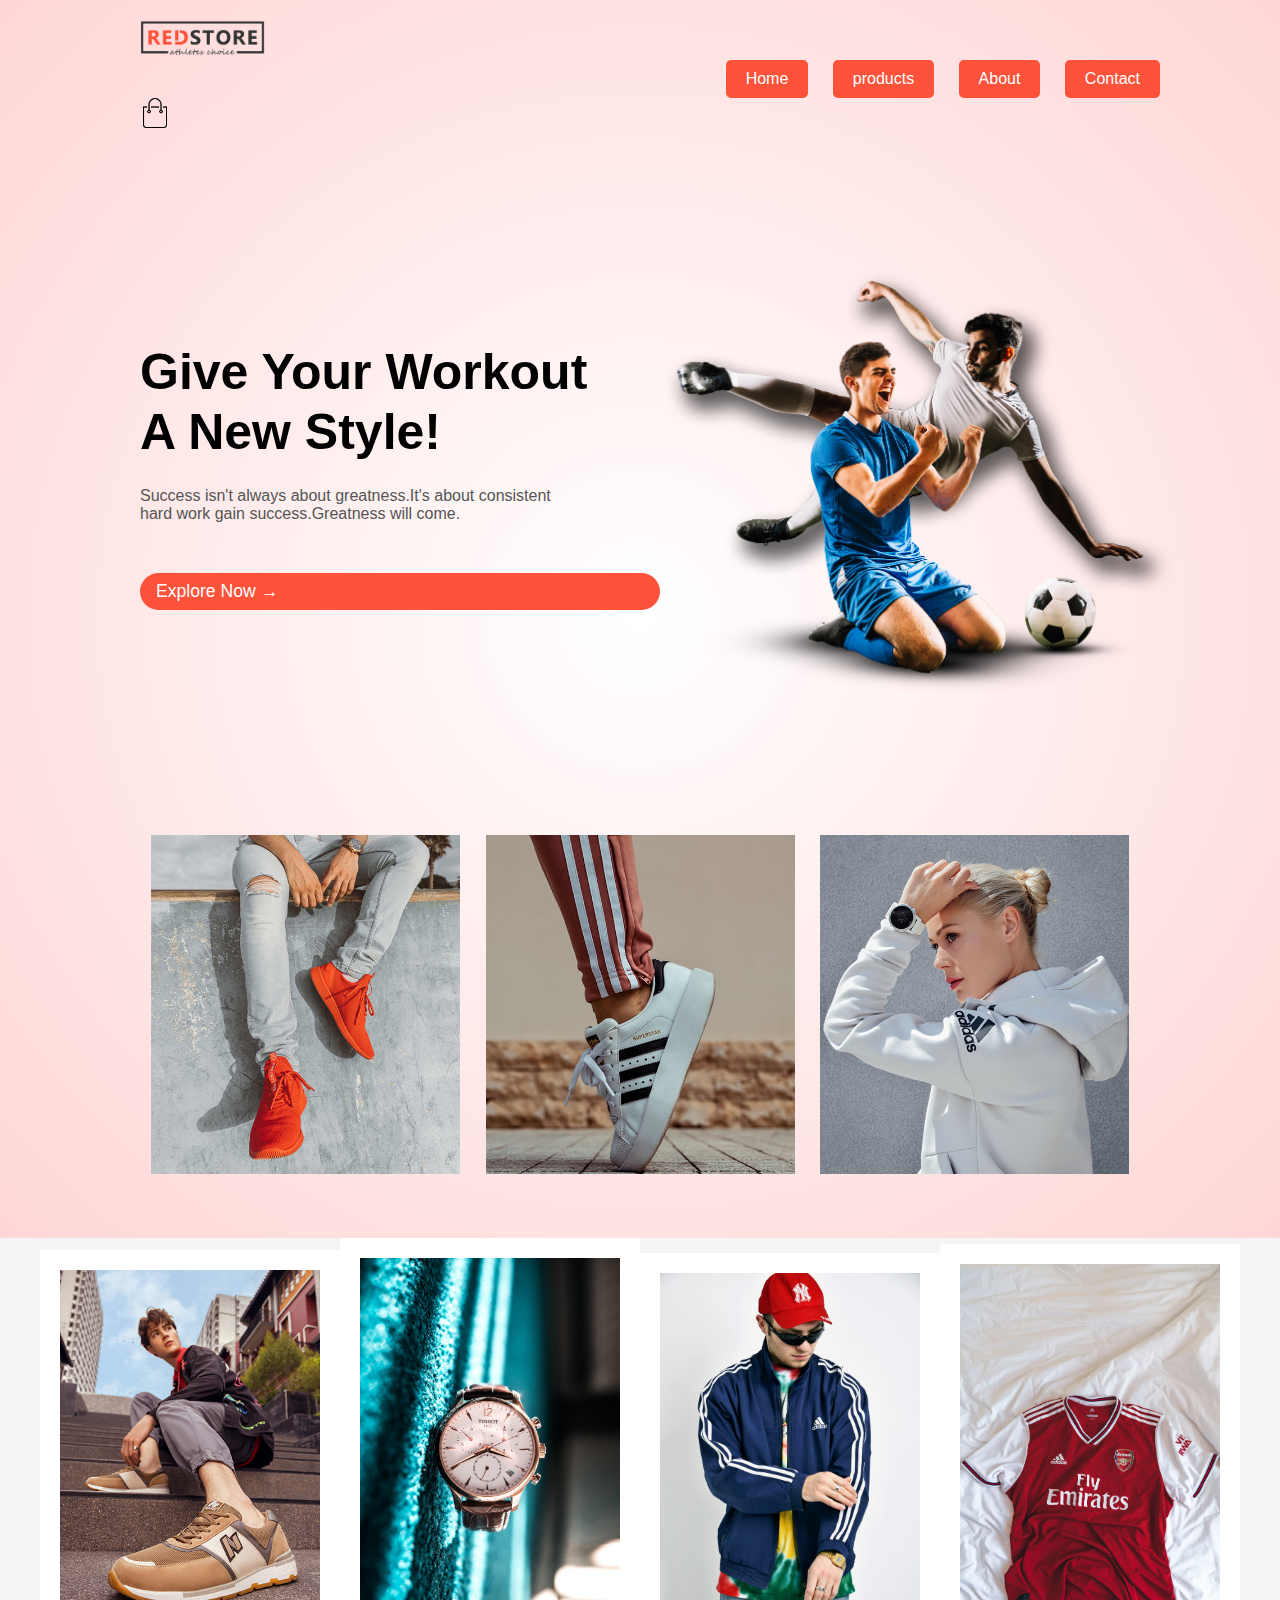
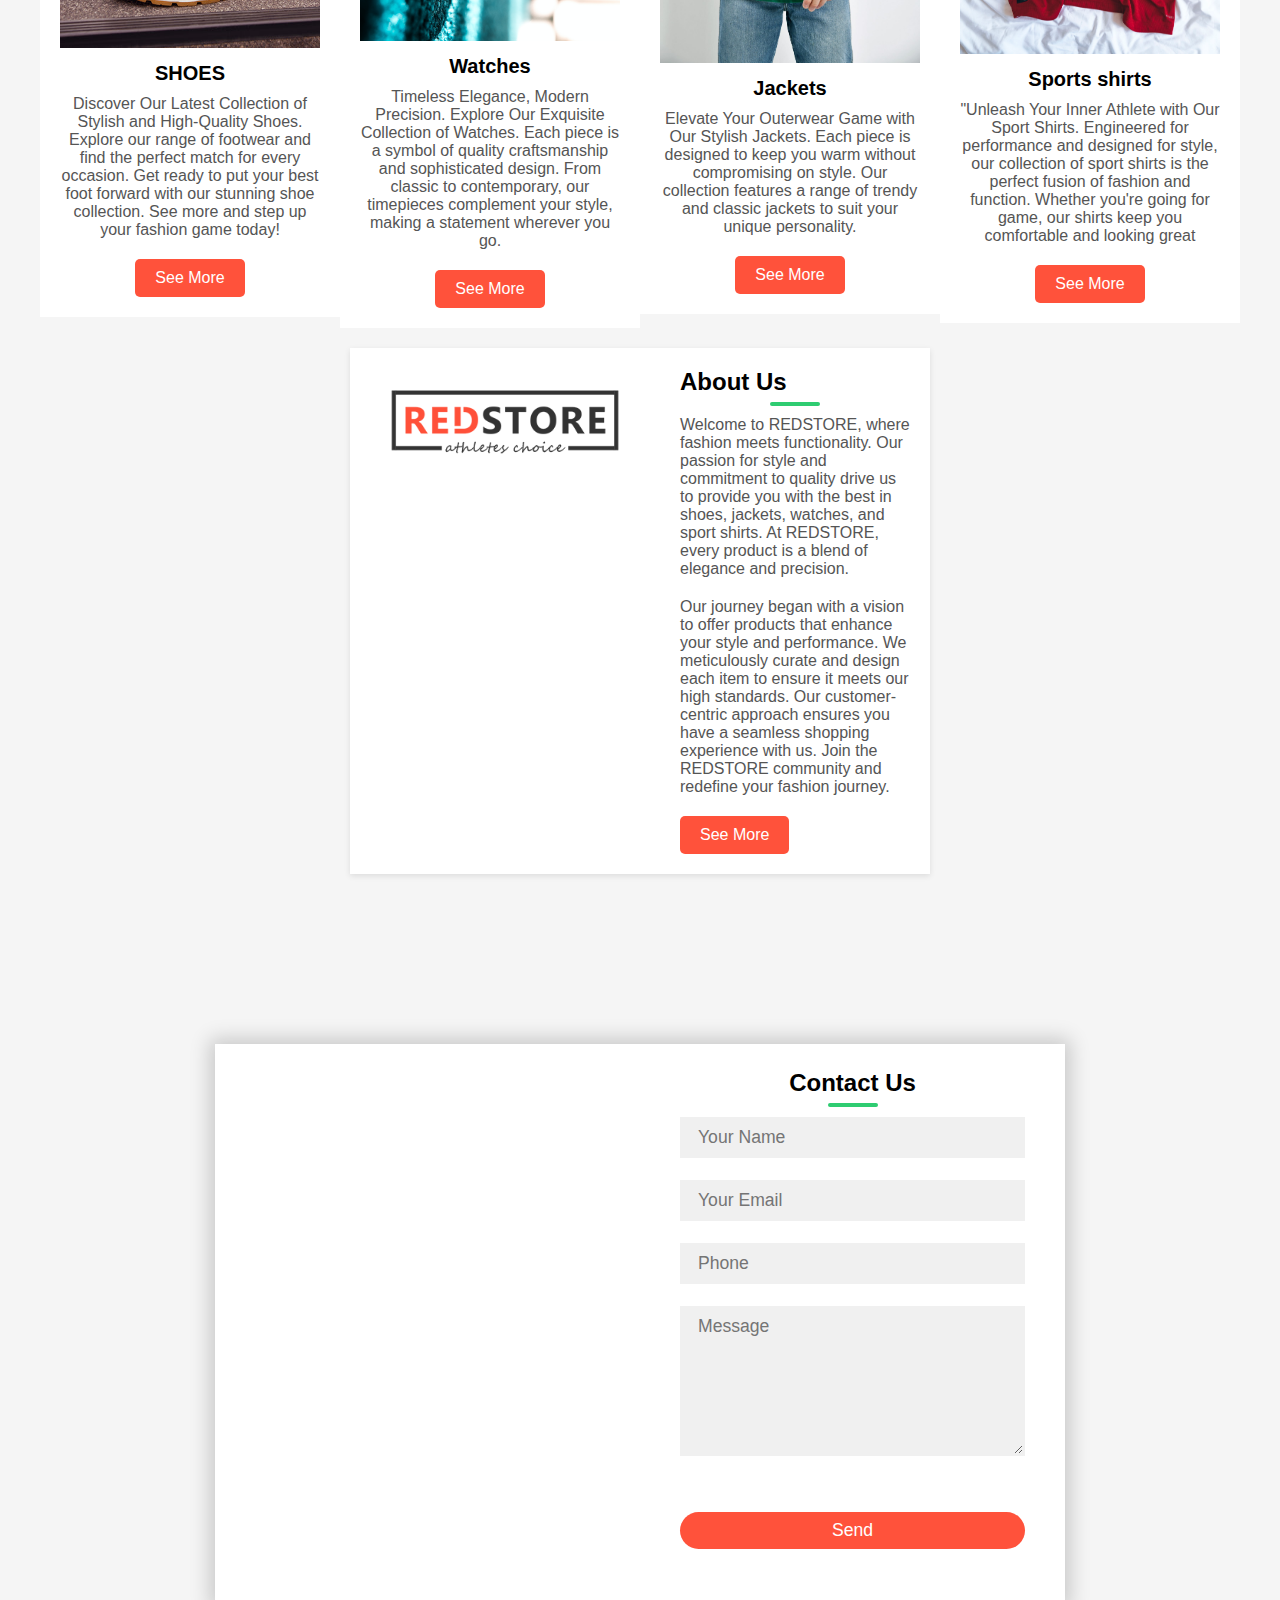
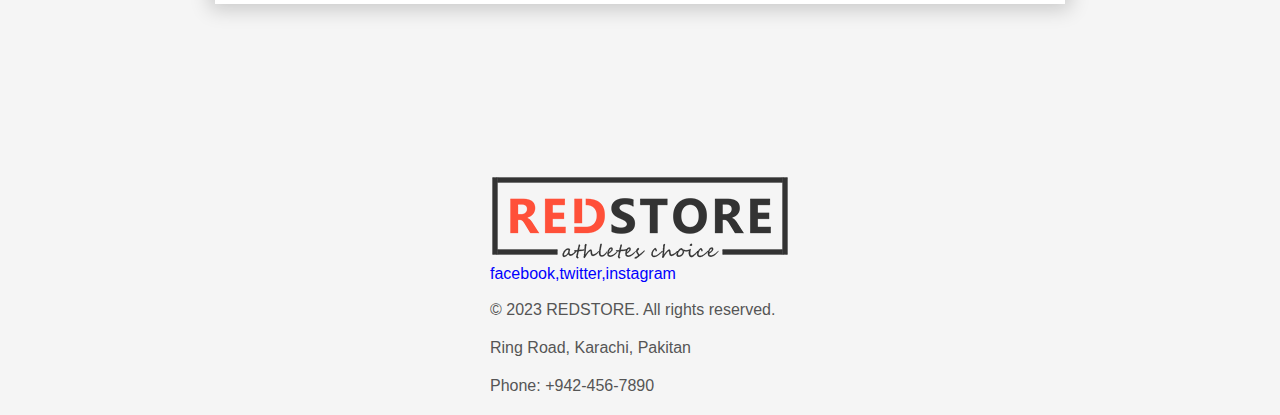
==== index.html @ 174ebaa1 "a ecommerce page" ====
<!DOCTYPE html>
<html lang="en">
<head>
    <meta charset="UTF-8">
    <meta name="viewport" content="width=device-width, initial-scale=1.0">
    <title>RedStore | Ecommerce website  </title>
    <link rel="stylesheet" href="styles.css">
    <link rel="preconnect" href="https://fonts.googleapis.com">
<link rel="preconnect" href="https://fonts.gstatic.com" crossorigin>
<link href="https://fonts.googleapis.com/css2?family=Poppins:ital,wght@0,200;0,400;0,500;0,700;1,600&display=swap" rel="stylesheet">

<link rel="stylesheet" href="https://fonts.googleapis.com/icon?family=Material+Icons">
</head>
<body>
    <div class="header">
    <d class="container">
        <div class="navbar"></div>
        <div class="logo">
            <img src="logo.png" width="125px">
            <div>
              <nav>
                 <ul>
                     <li><a href="">Home</a></li>
                     <li><a href="#product">products</a></li>
                     <li><a href="#About">About</a></li>
                     <li><a href="#contactus">Contact </a></li>
                     
                 </ul>
              </nav>
              <img src="cart.png" width="30px" height="30px">
          </div>
         <div class="row">
            <div class="col-2">
            <h1> Give Your Workout <br>A New Style!</h1>
            <p>Success isn't always about greatness.It's about consistent<br> hard work gain success.Greatness will come.</p>
            <a href="" class="btn">Explore Now &#8594;</a>
            </div>
            <div class="col-2">
                <img src="image1.png" >
            </div>
         </div>
        </div>
    </d>

    <!------featured categories-------->
    <div class="categories">
    <div class="small-container">
    <div class="col-3">
        <div class="c">
            <img src="category-1.jpg">
        </div>
        
        <div class="c">
            <img src="category-2.jpg">
        </div>
        <div class="c">
            <img src="category-3.jpg">
        </div>
    </div>
</div>
</div>
</div>
    </div>
    <!-----categories--->
    <div class="card">
        <img src="abc.jpg" alt="Image 1">
        <h3>SHOES</h3>
        <p> Discover Our Latest Collection of Stylish and High-Quality Shoes. Explore our range of footwear and find the perfect match for every occasion. Get ready to put your best foot forward with our stunning shoe collection. See more and step up your fashion game today!</p>
        <a href="#">See More</a>
    </div>
    <div class="card">
        <img src="abcW.jpg" alt="Image 2">
        <h3>Watches</h3>
        <p>Timeless Elegance, Modern Precision. Explore Our Exquisite Collection of Watches. Each piece is a symbol of quality craftsmanship and sophisticated design. From classic to contemporary, our timepieces complement your style, making a statement wherever you go.</p>
        <a href="#">See More</a>
    </div>
    <div class="card">
        <img src="jacket.jpg" alt="Image 3">
        <h3>Jackets</h3>
        <p>
            Elevate Your Outerwear Game with Our Stylish Jackets. Each piece is designed to keep you warm without compromising on style. Our collection features a range of trendy and classic jackets to suit your unique personality. </p>
        <a href="#">See More</a>
    </div>
    <div class="card">
        <img src="shirts.jpeg" alt="Image 4">
        <h3>Sports shirts</h3>
        <p>"Unleash Your Inner Athlete with Our Sport Shirts. Engineered for performance and designed for style, our collection of sport shirts is the perfect fusion of fashion and function. Whether you're going for game,  our shirts keep you comfortable and looking great</p>
        <a href="#">See More</a>
    </div>
    </div>

    <!------about us-->
    
    <div id="About"><link rel="preconnect" href="https://fonts.googleapis.com">
        <link rel="preconnect" href="https://fonts.gstatic.com" crossorigin>
        <link href="https://fonts.googleapis.com/css2?family=Poppins:ital,wght@0,200;0,400;0,500;0,700;1,600&display=swap" rel="stylesheet">
        <div class="about-us-section" >
            <div class="about-us-image">
                <img src="logo.png" alt="About Us Image">
            </div>
            <div class="about-us-text">
                <h2>About Us</h2>
                <p>Welcome to REDSTORE, where fashion meets functionality. Our passion for style and commitment to quality drive us to provide you with the best in shoes, jackets, watches, and sport shirts. At REDSTORE, every product is a blend of elegance and precision.</p>
                <p>Our journey began with a vision to offer products that enhance your style and performance. We meticulously curate and design each item to ensure it meets our high standards. Our customer-centric approach ensures you have a seamless shopping experience with us. Join the REDSTORE community and redefine your fashion journey.</p>
                <a href="#About">See More</a>
            </div>
        </div>
</div>
<!----contact us-->
<div id = contactus class="container">
    <div class="contact-box">
        <div class="left"></div>
        <div class="right">
            <h2>Contact Us</h2>
            <input type="text" class="field" placeholder="Your Name">
            <input type="text" class="field" placeholder="Your Email">
            <input type="text" class="field" placeholder="Phone">
            <textarea placeholder="Message" class="field"></textarea>
            <button class="btn">Send</button>
        </div>
    </div>
</div>
<!---footer-->
<footer class="site-footer">
    <div class="footer-content">
        <div class="footer-logo">
            <img src="logo.png" alt="Your Logo">
        </div>

   <div style="color: blue;">
    facebook,twitter,instagram<br>
   </div>
    <div class="footer-info">
        <p> <br>&copy; 2023 REDSTORE. All rights reserved.</p>
        <p>Ring Road, Karachi, Pakitan</p>
        <p>Phone: +942-456-7890</p>
    </div>
</body>
</html>
---- styles.css ----
*{
    margin: 0;
    padding: 0;
    box-sizing: border-box;
}

body{
    font-family: 'Poppins', sans-serif;
}

.navbar{
display: flex;
align-items: center;
padding: 20px;
}
nav{
    flex: 1;
    text-align: right;
}
nav ul{
    display: inline-block;
    list-style-type: none;
}
nav ul li{
    display: inline-block;
    margin-right: 20px;
}
a{
    text-decoration: none;
    color: #555;
}
p{
    color: #555;
}
.container{
    max-width: 1300px;
    margin: auto;
    padding-left: 25px;
    padding-right: 25px;
}
.row{
display: flex;
align-items: center;
flex-wrap: wrap;
justify-content: space-around;
}
.col-2{
    flex-basis: 50%;
    min-width: 300px;
}
.col-2 img{
    max-width: 100%;
    padding: 50px 0;
}
.col-2 h1{
    font-size: 50px;
    line-height: 60px;
    margin: 25px 0;
}
.btn{
    display: inline-block;
    background: #ff523b;
    color: #fff;
    padding: 8px 30px;
    margin: 30px 0;
    border-radius: 30px; 
    transition: 'backround' 0.5s;
}
.btn:hover{
    background: #563434;
}
.header{
    background: radial-gradient(#fff,#ffd6d6);

}
.header .row{
    margin-top: 70px;
}
.categories{
    margin: 60px 0;
    flex-direction: row;
}
.c{
    width: 30%;
    height: 40%;
}
.col-3{
    flex-basis: 30%;
    min-width: 250px;
    margin-bottom: 30px;
    display: flex;
    align-items: center;
    justify-content: space-evenly;

}
.col-3 img{
    width: 100%;
}
.small-container{
    max-width: 1080px;
    margin: auto;
    padding-left: 25px;
    padding-right: 25px;
}
/*cards*/
/* Reset some default styles */
body, h3, p, a, img {
    margin: 0;
    padding: 0;
}

/* Apply some basic styling to the page */
body {
    font-family: Arial, sans-serif;
    background-color: #f5f5f5;
    display: flex;
    flex-wrap: wrap; /* Enable wrapping for responsive layout */
    justify-content: space-between; /* Distribute cards evenly in a row */
    align-items: center;
    min-height: 100vh;
    padding: 20px; /* Add padding to maintain space around the cards */
}

.card {
    background-color: #fff;
    box-shadow: 0px 2px 6px #ffd6d6);
    text-align: center;
    padding: 20px;
    width: 300px; /* Adjust the card width as needed */
    margin-bottom: 20px; /* Add margin between cards */
}

img {
    max-width: 100%;
    height: auto;
    margin: 20px 0;
}

h3 {
    font-size: 20px;
    margin: 10px 0;
}

p {
    font-size: 14px;
    margin: 10px 0;
}

a {
    display: inline-block;
    padding: 10px 20px;
    background-color: #ff523b;
    color: #fff;
    text-decoration: none;
    border-radius: 5px;
    transition: background-color 0.3s;
}

a:hover {
    background-color: #555;
}
/*about us*/
/* Reset some default styles */
body, h2, p, img {
    margin: 0;
    padding: 0;
}

/* Apply some basic styling to the page */
body {
    
    background-color: #f5f5f5;
    display: flex;
    justify-content: center;
    align-items: center;
    min-height: 100vh;
}

.about-us-section {
    display: flex;
    max-width: 580px;
    box-shadow: 0px 2px 6px rgba(0, 0, 0, 0.1);
    background-color: #fff;
}

.about-us-image {
    flex: 1;
    padding: 40px;
}

.about-us-image img {
    max-width: 100%;
    height: auto;
}

.about-us-text {
    flex: 1;
    padding: 20px;
}

h2 {
    font-size: 24px;
    margin-bottom: 20px;
}

p {
    font-size: 16px;
    margin-bottom: 20px;
}
/*contact us*/
*{
	padding: 0;
	margin: 0;
	box-sizing: border-box;
	font-family: 'Quicksand', sans-serif;
}

body{
	height: 100vh;
	width: 100%;
}

.container{
	position: relative;
	width: 100%;
	height: 100%;
	display: flex;
	justify-content: center;
	align-items: center;
	padding: 20px 100px;
}

.container:after{
	content: '';
	position: absolute;
	width: 100%;
	height: 100%;
	left: 0;
	top: 0;
	background: url("img/bg.jpg") no-repeat center;
	background-size: cover;
	filter: blur(50px);
	z-index: -1;
}
.contact-box{
	max-width: 850px;
	display: grid;
	grid-template-columns: repeat(2, 1fr);
	justify-content: center;
	align-items: center;
	text-align: center;
	background-color: #fff;
	box-shadow: 0px 0px 19px 5px rgba(0,0,0,0.19);
}

.left{
	background: url("img/bg.jpg") no-repeat center;
	background-size: cover;
	height: 100%;
}

.right{
	padding: 25px 40px;
}

h2{
	position: relative;
	padding: 0 0 10px;
	margin-bottom: 10px;
}

h2:after{
	content: '';
    position: absolute;
    left: 50%;
    bottom: 0;
    transform: translateX(-50%);
    height: 4px;
    width: 50px;
    border-radius: 2px;
    background-color: #2ecc71;
}

.field{
	width: 100%;
	border: 2px solid rgba(0, 0, 0, 0);
	outline: none;
	background-color: rgba(230, 230, 230, 0.6);
	padding: 0.5rem 1rem;
	font-size: 1.1rem;
	margin-bottom: 22px;
	transition: .3s;
}

.field:hover{
	background-color: rgba(0, 0, 0, 0.1);
}

textarea{
	min-height: 150px;
}

.btn{
	width: 100%;
	padding: 0.5rem 1rem;
	background-color: #ff523b;
	color: #fff;
	font-size: 1.1rem;
	border: none;
	outline: none;
	cursor: pointer;
	transition: .3s;
}

.btn:hover{
    background-color:#de3bff;
}

.field:focus{
    border: 2px solid rgba(30,85,250,0.47);
    background-color: #fff;
}



@media screen and (max-width: 880px){
	.contact-box{
		grid-template-columns: 1fr;
	}
	.left{
		height: 200px;
	}
/*footer*/
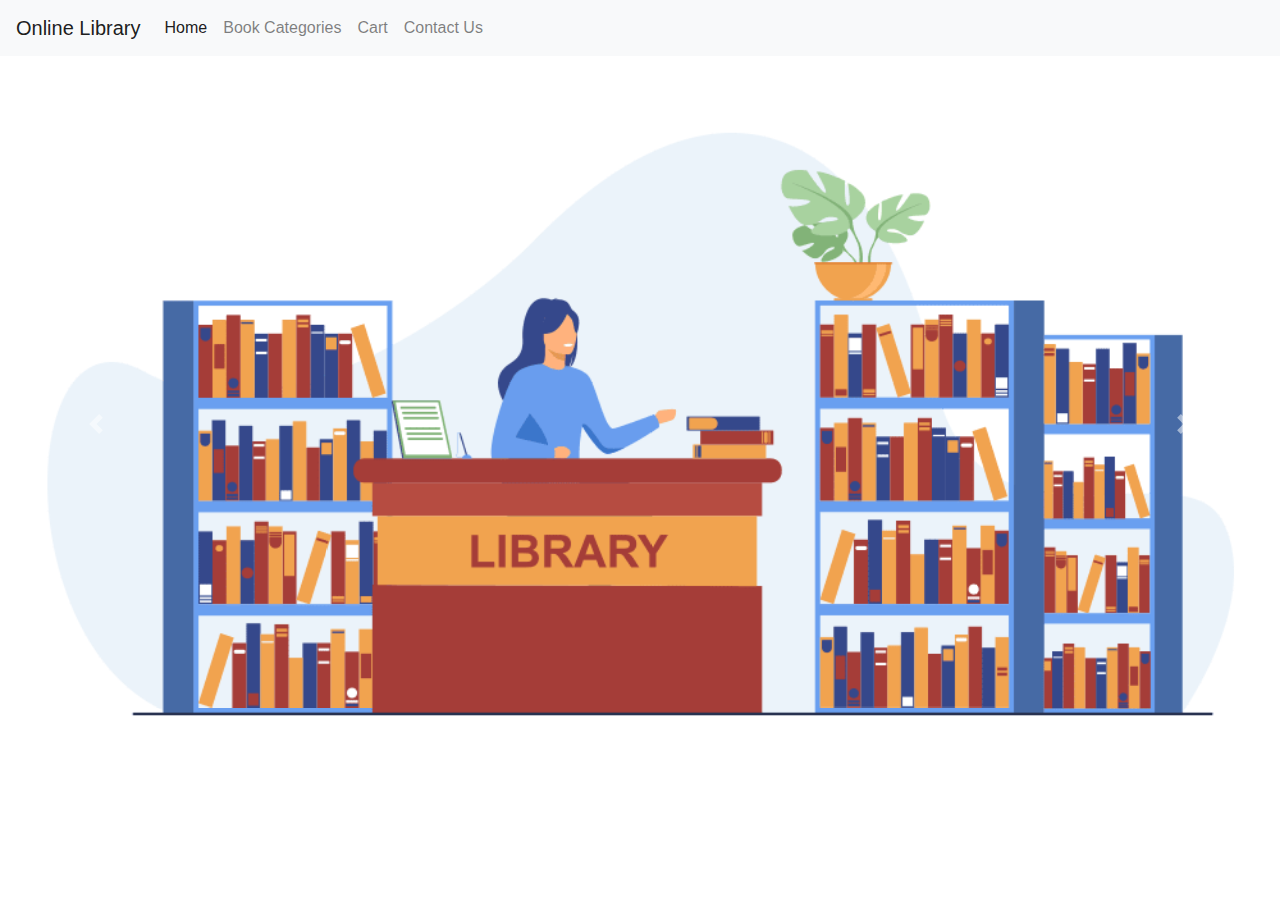
==== commit 1c19b06c: "yes" ====
--- a/index.html
+++ b/index.html
@@ -3,138 +3,82 @@
 <head>
     <meta charset="UTF-8">
     <meta name="viewport" content="width=device-width, initial-scale=1.0">
-    <title>RedStore | Ecommerce website  </title>
-    <link rel="stylesheet" href="styles.css">
-    <link rel="preconnect" href="https://fonts.googleapis.com">
-<link rel="preconnect" href="https://fonts.gstatic.com" crossorigin>
-<link href="https://fonts.googleapis.com/css2?family=Poppins:ital,wght@0,200;0,400;0,500;0,700;1,600&display=swap" rel="stylesheet">
+    <title>Bookstore - Home</title>
+    <link rel="stylesheet" href="https://stackpath.bootstrapcdn.com/bootstrap/4.3.1/css/bootstrap.min.css">
+    <link rel="stylesheet" href="styles/styles.css">
+</head>
+    <!-- Your HTML content goes here -->
+<body>
+ 
+<!--------</bod---->
+    <nav class="navbar navbar-expand-lg navbar-light bg-light">
+        <a class="navbar-brand" href="#">Online Library</a>
+        <button class="navbar-toggler" type="button" data-toggle="collapse" data-target="#navbarNav" aria-controls="navbarNav" aria-expanded="false" aria-label="Toggle navigation">
+            <span class="navbar-toggler-icon"></span>
+        </button>
+        <div class="collapse navbar-collapse" id="navbarNav">
+            <ul class="navbar-nav">
+                <li class="nav-item active">
+                    <a class="nav-link" href="#">Home</a>
+                </li>
+                <li class="nav-item">
+                    <a class="nav-link" href="categories.html">Book Categories</a>
+                </li>
+                <li class="nav-item">
+                    <a class="nav-link" href="cart.html">Cart</a>
+                </li>
+                <li class="nav-item">
+                    <a class="nav-link" href="contact.html">Contact Us</a>
+                </li>
+                <!-- Add more navigation links as needed -->
+            </ul>
+        </div>
+    </nav>
 
-<link rel="stylesheet" href="https://fonts.googleapis.com/icon?family=Material+Icons">
-</head>
-<body>
-    <div class="header">
-    <d class="container">
-        <div class="navbar"></div>
-        <div class="logo">
-            <img src="logo.png" width="125px">
-            <div>
-              <nav>
-                 <ul>
-                     <li><a href="">Home</a></li>
-                     <li><a href="#product">products</a></li>
-                     <li><a href="#About">About</a></li>
-                     <li><a href="#contactus">Contact </a></li>
-                     
-                 </ul>
-              </nav>
-              <img src="cart.png" width="30px" height="30px">
-          </div>
-         <div class="row">
-            <div class="col-2">
-            <h1> Give Your Workout <br>A New Style!</h1>
-            <p>Success isn't always about greatness.It's about consistent<br> hard work gain success.Greatness will come.</p>
-            <a href="" class="btn">Explore Now &#8594;</a>
+    <!-- Image Slideshow -->
+    <div id="slideshow" class="carousel slide" data-ride="carousel">
+        <div class="carousel-inner">
+            <!-- Images go here -->
+             <!-- Image Slideshow -->
+    <div id="slideshow" class="carousel slide" data-ride="carousel">
+        <div class="carousel-inner">
+            <!-- Add your slideshow images here -->
+            <div class="carousel-item active">
+                <img src="slide 1.png" class="d-block w-100" alt="Slide 1">
             </div>
-            <div class="col-2">
-                <img src="image1.png" >
+            <div class="carousel-item">
+                <img src="es2.jpeg" class="d-block w-100" alt="Slide 2">
             </div>
-         </div>
+            <div class="carousel-item">
+                <img src="slide 3.jpg" class="d-block w-100" alt="Slide 3">
+            </div>
         </div>
-    </d>
-
-    <!------featured categories-------->
-    <div class="categories">
-    <div class="small-container">
-    <div class="col-3">
-        <div class="c">
-            <img src="category-1.jpg">
-        </div>
-        
-        <div class="c">
-            <img src="category-2.jpg">
-        </div>
-        <div class="c">
-            <img src="category-3.jpg">
+        <a class="carousel-control-prev" href="#slideshow" role="button" data-slide="prev">
+            <span class="carousel-control-prev-icon" aria-hidden="true"></span>
+            <span class="sr-only">Previous</span>
+        </a>
+        <a class="carousel-control-next" href="#slideshow" role="button" data-slide="next">
+            <span class="carousel-control-next-icon" aria-hidden="true"></span>
+            <span class="sr-only">Next</span>
+        </a>
+    </div>
+           <!------ <div class="carousel-item active">
+                <img src="slide 1.png" class="d-block w-100" alt="Slide 1">
+                <div class="carousel-caption d-none d-md-block">
+                    <h5>Online Library Management System</h5>
+                </div>
+            </div>
+            <!-- Add more slides as needed -->
         </div>
     </div>
-</div>
-</div>
-</div>
+
+    <!-- Your HTML content goes here -->
+    <div>
+        <script src="https://code.jquery.com/jquery-3.3.1.slim.min.js"></script>
+        <script src="https://cdn.jsdelivr.net/npm/@popperjs/core@2.0.9/dist/umd/popper.min.js"></script>
+        <script src="https://stackpath.bootstrapcdn.com/bootstrap/4.3.1/js/bootstrap.min.js"></script>
+        <script src="scripts/script.js"></script>
     </div>
-    <!-----categories--->
-    <div class="card">
-        <img src="abc.jpg" alt="Image 1">
-        <h3>SHOES</h3>
-        <p> Discover Our Latest Collection of Stylish and High-Quality Shoes. Explore our range of footwear and find the perfect match for every occasion. Get ready to put your best foot forward with our stunning shoe collection. See more and step up your fashion game today!</p>
-        <a href="#">See More</a>
-    </div>
-    <div class="card">
-        <img src="abcW.jpg" alt="Image 2">
-        <h3>Watches</h3>
-        <p>Timeless Elegance, Modern Precision. Explore Our Exquisite Collection of Watches. Each piece is a symbol of quality craftsmanship and sophisticated design. From classic to contemporary, our timepieces complement your style, making a statement wherever you go.</p>
-        <a href="#">See More</a>
-    </div>
-    <div class="card">
-        <img src="jacket.jpg" alt="Image 3">
-        <h3>Jackets</h3>
-        <p>
-            Elevate Your Outerwear Game with Our Stylish Jackets. Each piece is designed to keep you warm without compromising on style. Our collection features a range of trendy and classic jackets to suit your unique personality. </p>
-        <a href="#">See More</a>
-    </div>
-    <div class="card">
-        <img src="shirts.jpeg" alt="Image 4">
-        <h3>Sports shirts</h3>
-        <p>"Unleash Your Inner Athlete with Our Sport Shirts. Engineered for performance and designed for style, our collection of sport shirts is the perfect fusion of fashion and function. Whether you're going for game,  our shirts keep you comfortable and looking great</p>
-        <a href="#">See More</a>
-    </div>
-    </div>
-
-    <!------about us-->
-    
-    <div id="About"><link rel="preconnect" href="https://fonts.googleapis.com">
-        <link rel="preconnect" href="https://fonts.gstatic.com" crossorigin>
-        <link href="https://fonts.googleapis.com/css2?family=Poppins:ital,wght@0,200;0,400;0,500;0,700;1,600&display=swap" rel="stylesheet">
-        <div class="about-us-section" >
-            <div class="about-us-image">
-                <img src="logo.png" alt="About Us Image">
-            </div>
-            <div class="about-us-text">
-                <h2>About Us</h2>
-                <p>Welcome to REDSTORE, where fashion meets functionality. Our passion for style and commitment to quality drive us to provide you with the best in shoes, jackets, watches, and sport shirts. At REDSTORE, every product is a blend of elegance and precision.</p>
-                <p>Our journey began with a vision to offer products that enhance your style and performance. We meticulously curate and design each item to ensure it meets our high standards. Our customer-centric approach ensures you have a seamless shopping experience with us. Join the REDSTORE community and redefine your fashion journey.</p>
-                <a href="#About">See More</a>
-            </div>
-        </div>
-</div>
-<!----contact us-->
-<div id = contactus class="container">
-    <div class="contact-box">
-        <div class="left"></div>
-        <div class="right">
-            <h2>Contact Us</h2>
-            <input type="text" class="field" placeholder="Your Name">
-            <input type="text" class="field" placeholder="Your Email">
-            <input type="text" class="field" placeholder="Phone">
-            <textarea placeholder="Message" class="field"></textarea>
-            <button class="btn">Send</button>
-        </div>
-    </div>
-</div>
-<!---footer-->
-<footer class="site-footer">
-    <div class="footer-content">
-        <div class="footer-logo">
-            <img src="logo.png" alt="Your Logo">
-        </div>
-
-   <div style="color: blue;">
-    facebook,twitter,instagram<br>
-   </div>
-    <div class="footer-info">
-        <p> <br>&copy; 2023 REDSTORE. All rights reserved.</p>
-        <p>Ring Road, Karachi, Pakitan</p>
-        <p>Phone: +942-456-7890</p>
-    </div>
+   
 </body>
 </html>
- 